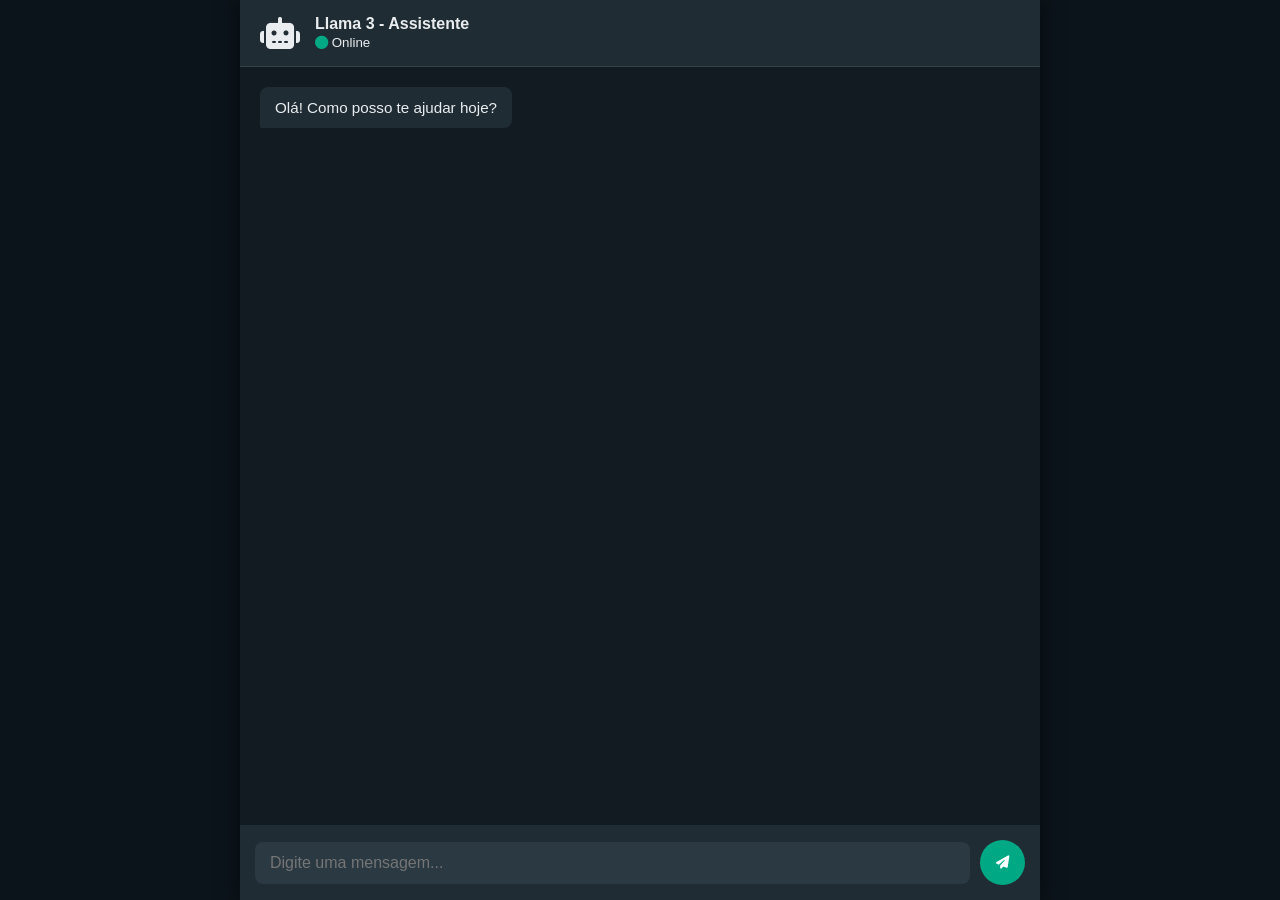
==== templates/index.html @ 638e3da4 "feat:criado interface para interacao com IA" ====
<!DOCTYPE html>
<html lang="pt-BR">
<head>
    <meta charset="UTF-8">
    <meta name="viewport" content="width=device-width, initial-scale=1.0">
    <title>ChromaLlama Chat</title>
    <link rel="stylesheet" href="https://cdnjs.cloudflare.com/ajax/libs/font-awesome/6.4.0/css/all.min.css">
    <style>
        :root {
            --bg: #0b141a;
            --panel: #111b21;
            --user-msg: #005c4b;
            --ai-msg: #202c33;
            --text: #e9edef;
            --primary: #00a884;
        }

        body, html { 
            height: 100%; margin: 0; font-family: 'Segoe UI', sans-serif; 
            background-color: var(--bg); color: var(--text);
        }

        .chat-container {
            display: flex; flex-direction: column; height: 100vh; max-width: 800px; margin: 0 auto;
            background: var(--panel); box-shadow: 0 0 20px rgba(0,0,0,0.5);
        }

        /* Topo */
        .header { 
            padding: 15px 20px; background: #202c33; display: flex; align-items: center; gap: 15px;
            border-bottom: 1px solid rgba(255,255,255,0.1);
        }
        .header .status-icon { color: var(--primary); animation: pulse 2s infinite; }

        /* Área de Mensagens */
        #chatBox {
            flex: 1; overflow-y: auto; padding: 20px; display: flex; flex-direction: column; gap: 12px;
            scrollbar-width: thin; scrollbar-color: #374045 transparent;
        }

        .message {
            max-width: 80%; padding: 10px 15px; border-radius: 8px; font-size: 0.95rem;
            line-height: 1.4; position: relative; animation: messageIn 0.3s ease-out;
        }
        @keyframes messageIn { from { opacity: 0; transform: translateY(10px); } to { opacity: 1; transform: translateY(0); } }

        .user { align-self: flex-end; background: var(--user-msg); border-bottom-right-radius: 2px; }
        .ai { align-self: flex-start; background: var(--ai-msg); border-bottom-left-radius: 2px; }

        /* Input */
        .input-area {
            padding: 15px; background: #202c33; display: flex; gap: 10px; align-items: center;
        }
        input {
            flex: 1; background: #2a3942; border: none; padding: 12px 15px;
            border-radius: 8px; color: white; outline: none; font-size: 1rem;
        }
        button {
            background: var(--primary); color: white; border: none; width: 45px; height: 45px;
            border-radius: 50%; cursor: pointer; transition: 0.2s; display: flex; align-items: center; justify-content: center;
        }
        button:hover { transform: scale(1.1); }
        button:disabled { background: #374045; cursor: not-allowed; }

        /* Loader */
        .typing { font-size: 0.8rem; color: #8696a0; margin-left: 5px; display: none; }

        @keyframes pulse { 0% { opacity: 1; } 50% { opacity: 0.5; } 100% { opacity: 1; } }
    </style>
</head>
<body>

    <div class="chat-container">
        <div class="header">
            <i class="fas fa-robot fa-2x"></i>
            <div>
                <strong>Llama 3 - Assistente</strong><br>
                <small><i class="fas fa-circle status-icon"></i> Online</small>
            </div>
        </div>

        <div id="chatBox">
            <div class="message ai">Olá! Como posso te ajudar hoje?</div>
        </div>

        <div class="typing" id="typingStatus">Llama está pensando...</div>

        <form class="input-area" id="chatForm">
            <input type="text" id="userInput" placeholder="Digite uma mensagem..." autocomplete="off" required>
            <button type="submit" id="sendBtn"><i class="fas fa-paper-plane"></i></button>
        </form>
    </div>

    <script>
        const chatBox = document.getElementById('chatBox');
        const chatForm = document.getElementById('chatForm');
        const userInput = document.getElementById('userInput');
        const typingStatus = document.getElementById('typingStatus');
        const sendBtn = document.getElementById('sendBtn');

        function appendMessage(text, side) {
            const msgDiv = document.createElement('div');
            msgDiv.className = `message ${side}`;
            msgDiv.textContent = text;
            chatBox.appendChild(msgDiv);
            chatBox.scrollTop = chatBox.scrollHeight;
        }

        chatForm.addEventListener('submit', async (e) => {
            e.preventDefault();
            const text = userInput.value.trim();
            if (!text) return;

            // Interface do Usuário
            appendMessage(text, 'user');
            userInput.value = '';
            
            // Estado de carregamento
            typingStatus.style.display = 'block';
            sendBtn.disabled = true;

            try {
                const response = await fetch('/ai', {
                    method: 'POST',
                    headers: { 'Content-Type': 'application/json' },
                    body: JSON.stringify({ query: text })
                });
                
                const data = await response.json();
                appendMessage(data.answer, 'ai');
            } catch (error) {
                appendMessage("Erro na conexão com o servidor.", 'ai');
            } finally {
                typingStatus.style.display = 'none';
                sendBtn.disabled = false;
            }
        });
    </script>
</body>
</html>
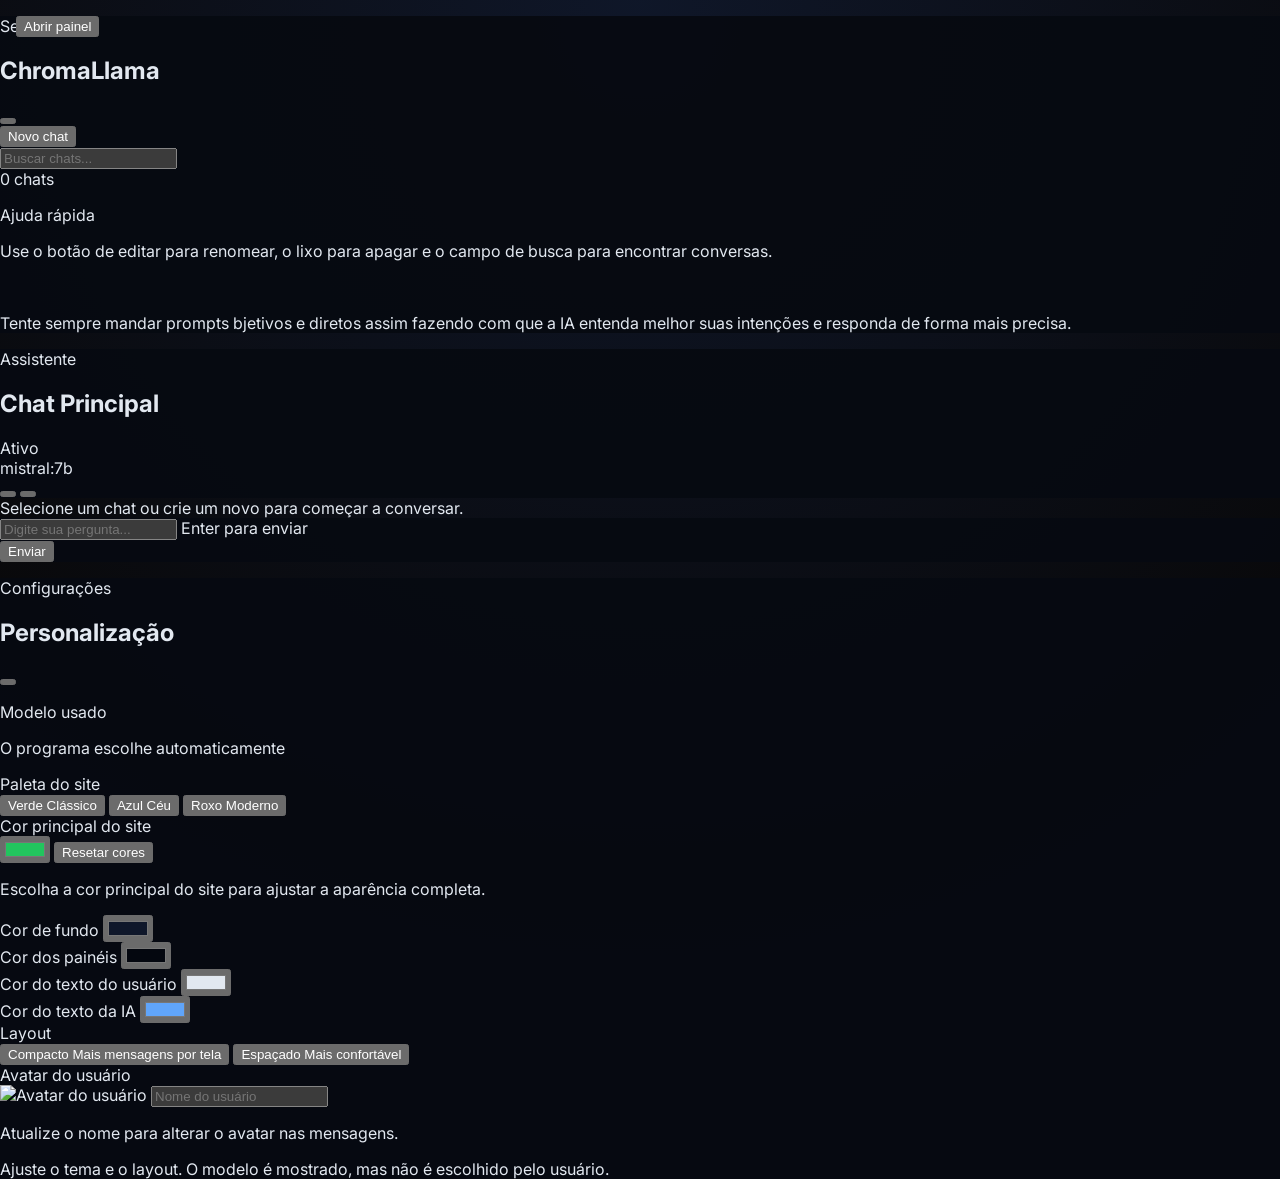
==== commit 17498708: "style:rework em toda a interface do chat." ====
--- a/templates/index.html
+++ b/templates/index.html
@@ -1,140 +1,251 @@
 <!DOCTYPE html>
-<html lang="pt-BR">
+<html lang="pt-BR" class="dark">
 <head>
-    <meta charset="UTF-8">
-    <meta name="viewport" content="width=device-width, initial-scale=1.0">
-    <title>ChromaLlama Chat</title>
-    <link rel="stylesheet" href="https://cdnjs.cloudflare.com/ajax/libs/font-awesome/6.4.0/css/all.min.css">
-    <style>
-        :root {
-            --bg: #0b141a;
-            --panel: #111b21;
-            --user-msg: #005c4b;
-            --ai-msg: #202c33;
-            --text: #e9edef;
-            --primary: #00a884;
-        }
-
-        body, html { 
-            height: 100%; margin: 0; font-family: 'Segoe UI', sans-serif; 
-            background-color: var(--bg); color: var(--text);
-        }
-
-        .chat-container {
-            display: flex; flex-direction: column; height: 100vh; max-width: 800px; margin: 0 auto;
-            background: var(--panel); box-shadow: 0 0 20px rgba(0,0,0,0.5);
-        }
-
-        /* Topo */
-        .header { 
-            padding: 15px 20px; background: #202c33; display: flex; align-items: center; gap: 15px;
-            border-bottom: 1px solid rgba(255,255,255,0.1);
-        }
-        .header .status-icon { color: var(--primary); animation: pulse 2s infinite; }
-
-        /* Área de Mensagens */
-        #chatBox {
-            flex: 1; overflow-y: auto; padding: 20px; display: flex; flex-direction: column; gap: 12px;
-            scrollbar-width: thin; scrollbar-color: #374045 transparent;
-        }
-
-        .message {
-            max-width: 80%; padding: 10px 15px; border-radius: 8px; font-size: 0.95rem;
-            line-height: 1.4; position: relative; animation: messageIn 0.3s ease-out;
-        }
-        @keyframes messageIn { from { opacity: 0; transform: translateY(10px); } to { opacity: 1; transform: translateY(0); } }
-
-        .user { align-self: flex-end; background: var(--user-msg); border-bottom-right-radius: 2px; }
-        .ai { align-self: flex-start; background: var(--ai-msg); border-bottom-left-radius: 2px; }
-
-        /* Input */
-        .input-area {
-            padding: 15px; background: #202c33; display: flex; gap: 10px; align-items: center;
-        }
-        input {
-            flex: 1; background: #2a3942; border: none; padding: 12px 15px;
-            border-radius: 8px; color: white; outline: none; font-size: 1rem;
-        }
-        button {
-            background: var(--primary); color: white; border: none; width: 45px; height: 45px;
-            border-radius: 50%; cursor: pointer; transition: 0.2s; display: flex; align-items: center; justify-content: center;
-        }
-        button:hover { transform: scale(1.1); }
-        button:disabled { background: #374045; cursor: not-allowed; }
-
-        /* Loader */
-        .typing { font-size: 0.8rem; color: #8696a0; margin-left: 5px; display: none; }
-
-        @keyframes pulse { 0% { opacity: 1; } 50% { opacity: 0.5; } 100% { opacity: 1; } }
-    </style>
+  <meta charset="UTF-8" />
+  <meta name="viewport" content="width=device-width, initial-scale=1.0" />
+  <title>ChromaLlama Pro</title>
+  <script src="https://cdn.tailwindcss.com"></script>
+  <script src="https://unpkg.com/lucide@latest"></script>
+  <link href="https://fonts.googleapis.com/css2?family=Inter:wght@300;400;500;600&display=swap" rel="stylesheet" />
+  <style>
+    :root {
+      color-scheme: dark;
+      --surface: #09090b;
+      --surface-soft: rgba(15, 23, 42, 0.95);
+      --panel: rgba(7, 10, 17, 0.96);
+      --border: rgba(148, 163, 184, 0.12);
+      --text: #e2e8f0;
+      --muted: #94a3b8;
+      --accent: #22c55e;
+      --accent-soft: rgba(34, 197, 94, 0.18);
+      --ai-text: #60a5fa;
+    }
+
+    * { box-sizing: border-box; }
+    html, body { margin: 0; min-height: 100%; font-family: 'Inter', sans-serif; background: radial-gradient(circle at top, var(--surface-soft) 0%, var(--surface) 65%, #020617 100%); color: var(--text); }
+    ::-webkit-scrollbar { width: 8px; }
+    ::-webkit-scrollbar-track { background: transparent; }
+    ::-webkit-scrollbar-thumb { background: rgba(148, 163, 184, 0.24); border-radius: 999px; }
+    ::-webkit-scrollbar-thumb:hover { background: rgba(148, 163, 184, 0.38); }
+
+    .theme-active { border-color: var(--accent) !important; background: rgba(255,255,255,0.05) !important; }
+    .message-card { display: flex; gap: 0.75rem; align-items: flex-start; max-width: 900px; margin: 0 auto; padding: 0.25rem 0; }
+    .message-card.user { justify-content: flex-end; }
+    .message-bubble { background: transparent; border: none; box-shadow: none; padding: 0.35rem 0; width: 100%; }
+    .message-bubble.message-user { color: var(--text); text-align: right; }
+    .message-bubble.message-ai { color: var(--ai-text); margin-top: -0.2rem; }
+    .message-card .flex-shrink-0 { flex-shrink: 0; }
+    .message-card .flex-1 { min-width: 0; }
+    .message-loading { display: inline-flex; align-items: center; gap: 0.5rem; justify-content: center; width: 100%; min-height: 56px; border-radius: 18px; background: rgba(255,255,255,0.06); }
+    .message-loading span { width: 10px; height: 10px; border-radius: 999px; background: rgba(255,255,255,0.85); opacity: 0.3; animation: loading-dots 1.2s infinite ease-in-out both; }
+    .message-loading span:nth-child(1) { animation-delay: 0s; }
+    .message-loading span:nth-child(2) { animation-delay: 0.2s; }
+    .message-loading span:nth-child(3) { animation-delay: 0.4s; }
+    @keyframes loading-dots { 0%, 80%, 100% { opacity: 0.3; transform: translateY(0); } 40% { opacity: 1; transform: translateY(-4px); } }
+    .sidebar-hidden { display: none !important; }
+    .settings-open { transform: translateX(0); }
+    .panel-bg { background-color: var(--panel) !important; }
+    .surface-bg { background-color: var(--surface) !important; }
+    .layout-compact .message-card { gap: 0.75rem; }
+    .layout-compact .message-bubble { padding: 1rem; }
+    .layout-spacious .message-bubble { padding: 1.5rem; }
+
+    .open-sidebar-button { position: fixed; left: 1rem; top: 1rem; z-index: 40; }
+  </style>
 </head>
-<body>
-
-    <div class="chat-container">
-        <div class="header">
-            <i class="fas fa-robot fa-2x"></i>
-            <div>
-                <strong>Llama 3 - Assistente</strong><br>
-                <small><i class="fas fa-circle status-icon"></i> Online</small>
+<body class="h-screen overflow-hidden">
+  <button id="openSidebarBtn" class="open-sidebar-button hidden inline-flex items-center gap-2 rounded-3xl border border-zinc-800/70 bg-[#0f172a]/95 px-4 py-3 text-sm text-zinc-200 shadow-lg hover:bg-[#141d2d] transition">
+    <i data-lucide="chevrons-right" class="w-4 h-4"></i>
+    Abrir painel
+  </button>
+
+  <div class="flex h-full">
+    <aside id="sidebar" class="z-10 w-[320px] flex-shrink-0 flex-col border-r border-[var(--border)] panel-bg backdrop-blur-xl transition-all duration-300">
+      <div class="px-5 py-5 border-b border-[var(--border)]">
+        <div class="flex items-center justify-between gap-3">
+          <div>
+            <p class="text-[11px] uppercase tracking-[0.35em] text-zinc-500 mb-2">Sessões</p>
+            <h1 class="text-2xl font-semibold text-white">ChromaLlama</h1>
+          </div>
+          <button id="toggleSidebarBtn" class="inline-flex h-12 w-12 items-center justify-center rounded-full bg-zinc-900/80 p-3 text-zinc-300 hover:bg-zinc-800 transition" aria-label="Fechar painel de sessões" title="Fechar painel de sessões">
+            <i data-lucide="x" class="w-5 h-5"></i>
+          </button>
+        </div>
+        <div class="mt-4 space-y-3">
+          <button id="newChatBtn" class="w-full inline-flex items-center justify-center gap-2 rounded-3xl border border-zinc-800/80 bg-emerald-500/10 px-4 py-3 text-sm font-semibold text-emerald-200 transition hover:bg-emerald-500/15">
+            <i data-lucide="plus" class="w-4 h-4"></i>
+            Novo chat
+          </button>
+          <div class="relative">
+            <input id="chatSearchInput" type="search" placeholder="Buscar chats..." class="w-full rounded-3xl border border-zinc-800/70 bg-[#0f172a]/95 px-4 py-3 text-sm text-zinc-100 outline-none focus:border-accent focus:ring-2 focus:ring-[rgba(34,197,94,0.2)] transition" />
+            <i data-lucide="search" class="absolute right-4 top-1/2 -translate-y-1/2 text-zinc-500 w-4 h-4"></i>
+          </div>
+        </div>
+      </div>
+
+      <div class="flex-1 overflow-y-auto p-4 space-y-3">
+        <div class="pb-2 border-b border-zinc-800/50">
+          <span id="chatCountLabel" class="text-sm text-zinc-400">0 chats</span>
+        </div>
+        <div id="chatList" class="space-y-3 pt-3"></div>
+      </div>
+
+      <div class="px-5 py-4 border-t border-zinc-800/60 bg-[#04070f]/95">
+        <div class="rounded-[28px] border border-zinc-800/70 bg-[#0f172a]/95 p-4 text-sm leading-6 text-zinc-400">
+          <p class="font-semibold text-zinc-200 mb-2">Ajuda rápida</p>
+          <p>Use o botão de editar para renomear, o lixo para apagar e o campo de busca para encontrar conversas.</p>
+          <br>
+          <p>Tente sempre mandar prompts bjetivos e diretos assim fazendo com que a IA entenda melhor suas intenções e responda de forma mais precisa.</p>
+        </div>
+      </div>
+    </aside>
+
+    <section class="flex-1 flex flex-col overflow-hidden">
+      <header class="flex items-center justify-between gap-4 px-6 py-5 border-b border-[var(--border)] panel-bg backdrop-blur-xl">
+        <div class="flex items-center gap-4">
+          <div class="flex h-14 w-14 items-center justify-center rounded-3xl bg-emerald-500/15 border border-emerald-500/20 text-emerald-300">
+            <i data-lucide="zap" class="w-6 h-6"></i>
+          </div>
+          <div>
+            <p class="text-xs uppercase tracking-[0.35em] text-zinc-500">Assistente</p>
+            <div class="flex flex-wrap items-center gap-2">
+              <h2 id="currentChatTitle" class="text-xl font-semibold text-white">Chat Principal</h2>
+              <span id="sessionStatus" class="rounded-full bg-zinc-900/80 px-3 py-1 text-[11px] uppercase tracking-[0.3em] text-zinc-400">Ativo</span>
             </div>
-        </div>
-
-        <div id="chatBox">
-            <div class="message ai">Olá! Como posso te ajudar hoje?</div>
-        </div>
-
-        <div class="typing" id="typingStatus">Llama está pensando...</div>
-
-        <form class="input-area" id="chatForm">
-            <input type="text" id="userInput" placeholder="Digite uma mensagem..." autocomplete="off" required>
-            <button type="submit" id="sendBtn"><i class="fas fa-paper-plane"></i></button>
+          </div>
+        </div>
+
+        <div class="flex items-center gap-3">
+          <div class="rounded-2xl border border-zinc-800/60 bg-[#0f172a]/95 px-4 py-3 text-sm text-zinc-200 flex items-center gap-2">
+            <i data-lucide="cpu" class="w-4 h-4 text-zinc-400"></i>
+            <span id="currentModelLabel">mistral:7b</span>
+          </div>
+          <button id="clearChatBtn" class="rounded-full bg-zinc-900/80 p-3 text-zinc-300 transition hover:bg-zinc-800" title="Limpar chat atual">
+            <i data-lucide="trash-2" class="w-5 h-5"></i>
+          </button>
+          <button id="openSettingsBtn" class="rounded-3xl bg-zinc-900/80 px-4 py-3 text-zinc-200 transition hover:bg-zinc-800">
+            <i data-lucide="settings" class="w-5 h-5"></i>
+          </button>
+        </div>
+      </header>
+
+      <main id="chatArea" class="flex-1 overflow-y-auto px-6 py-6 space-y-6 bg-[radial-gradient(circle_at_top,_rgba(15,23,42,1),_rgba(3,6,13,0.93)_55%,_rgba(2,4,11,1)_100%)]">
+        <div id="emptyState" class="rounded-[32px] border border-zinc-800/60 bg-[#04070f]/90 p-10 text-center text-zinc-500">
+          Selecione um chat ou crie um novo para começar a conversar.
+        </div>
+      </main>
+
+      <footer class="border-t border-[var(--border)] panel-bg px-6 py-5">
+        <form id="messageForm" class="mx-auto flex max-w-5xl gap-3">
+          <div class="relative flex-1">
+            <input id="userInput" type="text" placeholder="Digite sua pergunta..." autocomplete="off"
+              class="w-full rounded-3xl border border-zinc-800/70 bg-[#0f172a]/95 px-5 py-4 text-sm text-zinc-100 outline-none focus:border-accent focus:ring-2 focus:ring-[rgba(34,197,94,0.2)] transition"
+            />
+            <span class="absolute right-5 top-1/2 -translate-y-1/2 text-xs text-zinc-500">Enter para enviar</span>
+          </div>
+          <button id="sendBtn" type="submit" class="inline-flex min-w-[120px] items-center justify-center rounded-3xl bg-emerald-500 px-5 py-4 text-sm font-semibold text-black transition hover:bg-emerald-400 disabled:cursor-not-allowed disabled:opacity-60">
+            Enviar
+          </button>
         </form>
+      </footer>
+    </section>
+  </div>
+
+  <aside id="settingsPanel" class="fixed right-0 top-0 z-20 h-full w-[340px] translate-x-full border-l border-[var(--border)] panel-bg backdrop-blur-xl transition-transform duration-300">
+    <div class="flex items-center justify-between px-6 py-6 border-b border-zinc-800/60">
+      <div>
+        <p class="text-[11px] uppercase tracking-[0.35em] text-zinc-500">Configurações</p>
+        <h2 class="text-2xl font-semibold text-white">Personalização</h2>
+      </div>
+      <button id="closeSettingsBtn" class="rounded-2xl bg-zinc-900/80 p-3 text-zinc-300 transition hover:bg-zinc-800">
+        <i data-lucide="x" class="w-5 h-5"></i>
+      </button>
     </div>
 
-    <script>
-        const chatBox = document.getElementById('chatBox');
-        const chatForm = document.getElementById('chatForm');
-        const userInput = document.getElementById('userInput');
-        const typingStatus = document.getElementById('typingStatus');
-        const sendBtn = document.getElementById('sendBtn');
-
-        function appendMessage(text, side) {
-            const msgDiv = document.createElement('div');
-            msgDiv.className = `message ${side}`;
-            msgDiv.textContent = text;
-            chatBox.appendChild(msgDiv);
-            chatBox.scrollTop = chatBox.scrollHeight;
-        }
-
-        chatForm.addEventListener('submit', async (e) => {
-            e.preventDefault();
-            const text = userInput.value.trim();
-            if (!text) return;
-
-            // Interface do Usuário
-            appendMessage(text, 'user');
-            userInput.value = '';
-            
-            // Estado de carregamento
-            typingStatus.style.display = 'block';
-            sendBtn.disabled = true;
-
-            try {
-                const response = await fetch('/ai', {
-                    method: 'POST',
-                    headers: { 'Content-Type': 'application/json' },
-                    body: JSON.stringify({ query: text })
-                });
-                
-                const data = await response.json();
-                appendMessage(data.answer, 'ai');
-            } catch (error) {
-                appendMessage("Erro na conexão com o servidor.", 'ai');
-            } finally {
-                typingStatus.style.display = 'none';
-                sendBtn.disabled = false;
-            }
-        });
-    </script>
+    <div class="space-y-6 px-6 py-6 overflow-y-auto h-[calc(100%-104px)]">
+      <div class="rounded-3xl border border-zinc-800/70 bg-[#0f172a]/95 p-4 text-sm text-zinc-100">
+        <p class="font-semibold text-zinc-200 mb-2">Modelo usado</p>
+        <p id="settingsModelLabel" class="text-sm text-zinc-300">O programa escolhe automaticamente</p>
+      </div>
+
+      <div class="space-y-3">
+        <label class="text-sm font-medium text-zinc-200">Paleta do site</label>
+        <div id="themeSelector" class="grid grid-cols-3 gap-3">
+          <button type="button" data-theme="verde" class="theme-chip rounded-3xl border border-zinc-800/70 bg-[#0f172a]/95 p-4 text-left transition">
+            <span class="block text-sm font-semibold text-zinc-100">Verde</span>
+            <span class="block text-xs text-zinc-500 mt-1">Clássico</span>
+          </button>
+          <button type="button" data-theme="azul" class="theme-chip rounded-3xl border border-zinc-800/70 bg-[#0f172a]/95 p-4 text-left transition">
+            <span class="block text-sm font-semibold text-zinc-100">Azul</span>
+            <span class="block text-xs text-zinc-500 mt-1">Céu</span>
+          </button>
+          <button type="button" data-theme="roxo" class="theme-chip rounded-3xl border border-zinc-800/70 bg-[#0f172a]/95 p-4 text-left transition">
+            <span class="block text-sm font-semibold text-zinc-100">Roxo</span>
+            <span class="block text-xs text-zinc-500 mt-1">Moderno</span>
+          </button>
+        </div>
+      </div>
+
+      <div class="space-y-3">
+        <label class="text-sm font-medium text-zinc-200">Cor principal do site</label>
+        <div class="flex items-center gap-3">
+          <input id="colorPicker" type="color" value="#22c55e" class="h-12 w-16 rounded-3xl border border-zinc-800/70 bg-[#0f172a]/95 p-0" />
+          <button id="resetColorsBtn" type="button" class="rounded-3xl border border-zinc-800/70 bg-[#0f172a]/95 px-4 py-3 text-sm text-zinc-100 transition hover:bg-zinc-900/80">
+            Resetar cores
+          </button>
+        </div>
+        <p class="text-xs text-zinc-500">Escolha a cor principal do site para ajustar a aparência completa.</p>
+      </div>
+
+      <div class="space-y-3">
+        <label class="text-sm font-medium text-zinc-200">Cor de fundo</label>
+        <input id="backgroundColorPicker" type="color" value="#0f172a" class="h-12 w-16 rounded-3xl border border-zinc-800/70 bg-[#0f172a]/95 p-0" />
+      </div>
+
+      <div class="space-y-3">
+        <label class="text-sm font-medium text-zinc-200">Cor dos painéis</label>
+        <input id="panelColorPicker" type="color" value="#04070f" class="h-12 w-16 rounded-3xl border border-zinc-800/70 bg-[#0f172a]/95 p-0" />
+      </div>
+
+      <div class="space-y-3">
+        <label class="text-sm font-medium text-zinc-200">Cor do texto do usuário</label>
+        <input id="textColorPicker" type="color" value="#e2e8f0" class="h-12 w-16 rounded-3xl border border-zinc-800/70 bg-[#0f172a]/95 p-0" />
+      </div>
+
+      <div class="space-y-3">
+        <label class="text-sm font-medium text-zinc-200">Cor do texto da IA</label>
+        <input id="aiTextColorPicker" type="color" value="#60a5fa" class="h-12 w-16 rounded-3xl border border-zinc-800/70 bg-[#0f172a]/95 p-0" />
+      </div>
+
+      <div class="space-y-3">
+        <label class="text-sm font-medium text-zinc-200">Layout</label>
+        <div class="grid grid-cols-2 gap-3">
+          <button type="button" data-layout="compact" class="layout-chip rounded-3xl border border-zinc-800/70 bg-[#0f172a]/95 p-4 text-left transition">
+            <span class="block text-sm font-semibold text-zinc-100">Compacto</span>
+            <span class="block text-xs text-zinc-500 mt-1">Mais mensagens por tela</span>
+          </button>
+          <button type="button" data-layout="spacious" class="layout-chip rounded-3xl border border-zinc-800/70 bg-[#0f172a]/95 p-4 text-left transition">
+            <span class="block text-sm font-semibold text-zinc-100">Espaçado</span>
+            <span class="block text-xs text-zinc-500 mt-1">Mais confortável</span>
+          </button>
+        </div>
+      </div>
+
+      <div class="space-y-3">
+        <label class="text-sm font-medium text-zinc-200">Avatar do usuário</label>
+        <div class="flex items-center gap-3">
+          <img id="profileAvatar" src="https://ui-avatars.com/api/?name=Usu%C3%A1rio&background=27272a&color=fff" alt="Avatar do usuário" class="h-14 w-14 rounded-full border border-zinc-800/70 bg-zinc-900 object-cover" />
+          <input id="avatarName" type="text" placeholder="Nome do usuário" class="flex-1 rounded-3xl border border-zinc-800/70 bg-[#0f172a]/95 px-4 py-3 text-sm text-zinc-100 outline-none" />
+        </div>
+        <p class="text-xs text-zinc-500">Atualize o nome para alterar o avatar nas mensagens.</p>
+      </div>
+
+      <div class="rounded-3xl border border-zinc-800/70 bg-[#0f172a]/95 p-4 text-sm leading-6 text-zinc-400">
+        Ajuste o tema e o layout. O modelo é mostrado, mas não é escolhido pelo usuário.
+      </div>
+    </div>
+  </aside>
+
+  <script src="{{ url_for('static', filename='js/chat-app.js') }}" defer></script>
 </body>
-</html>+</html>
